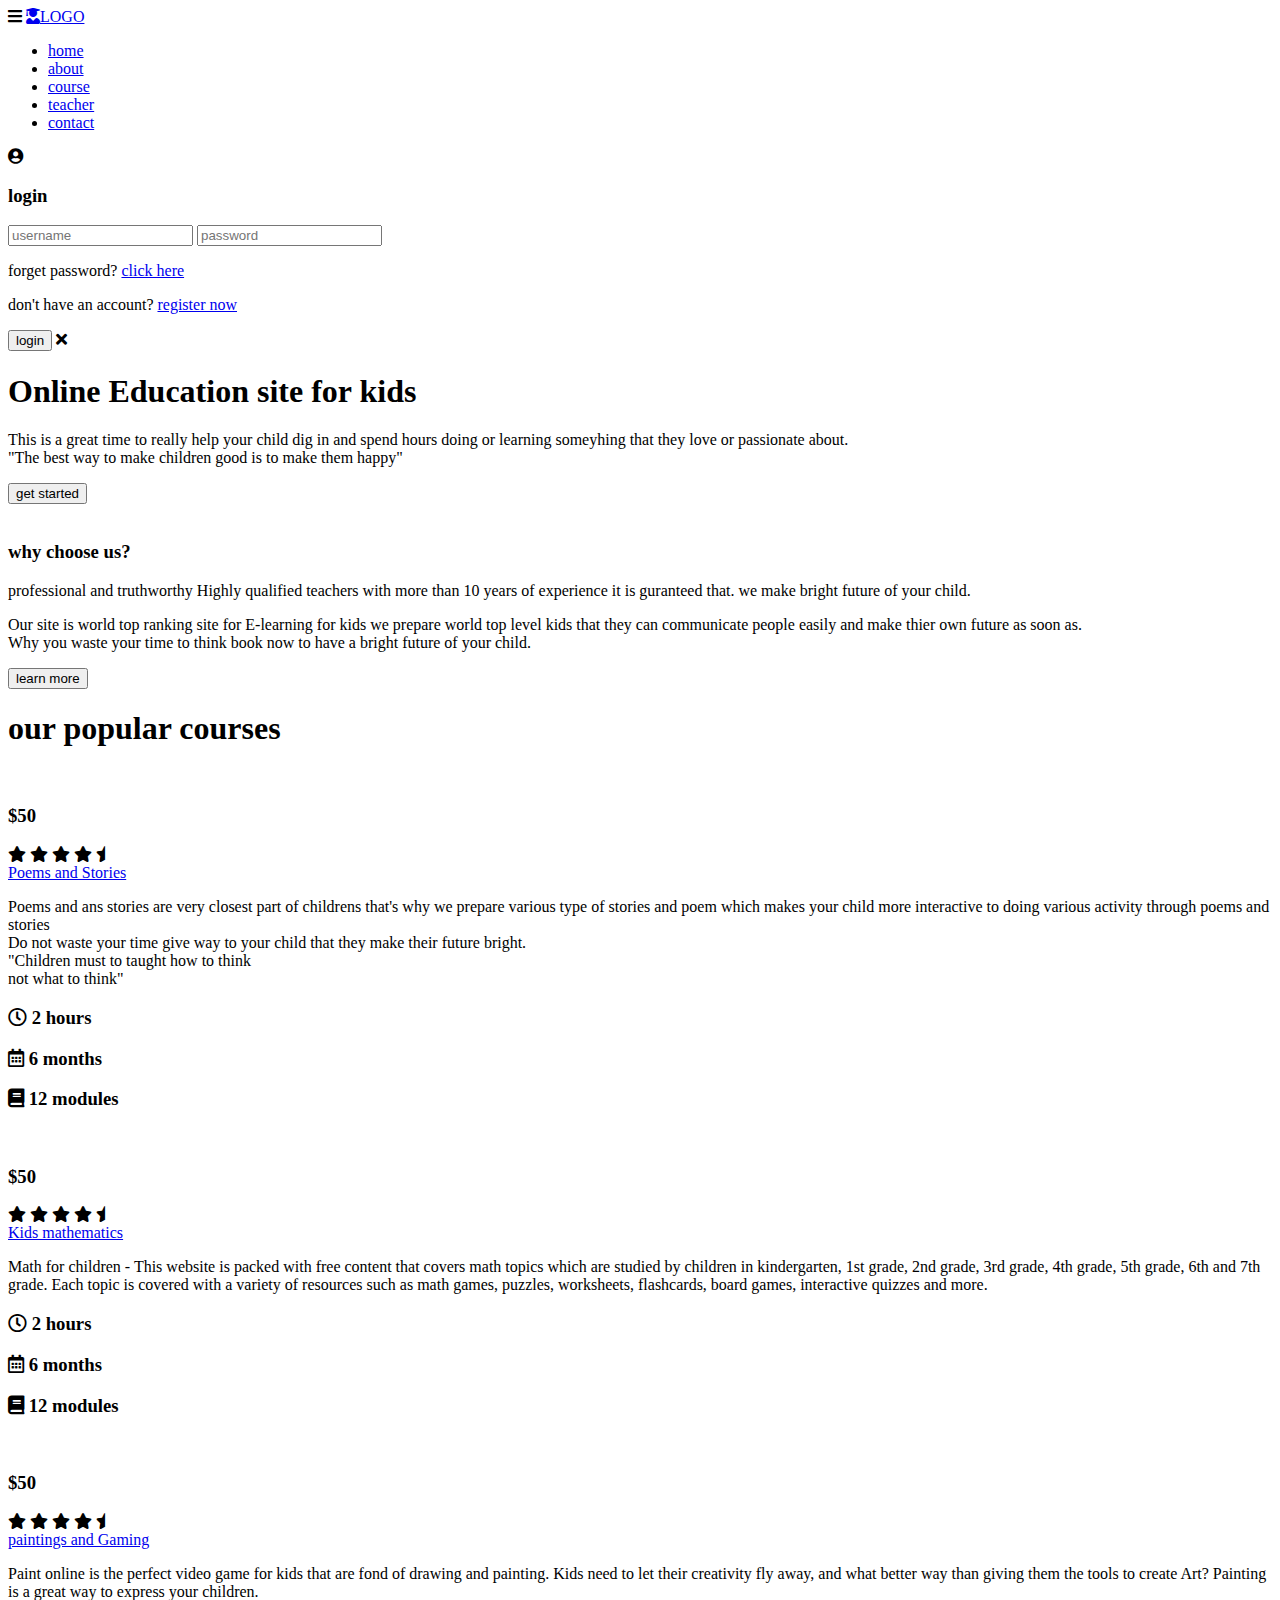
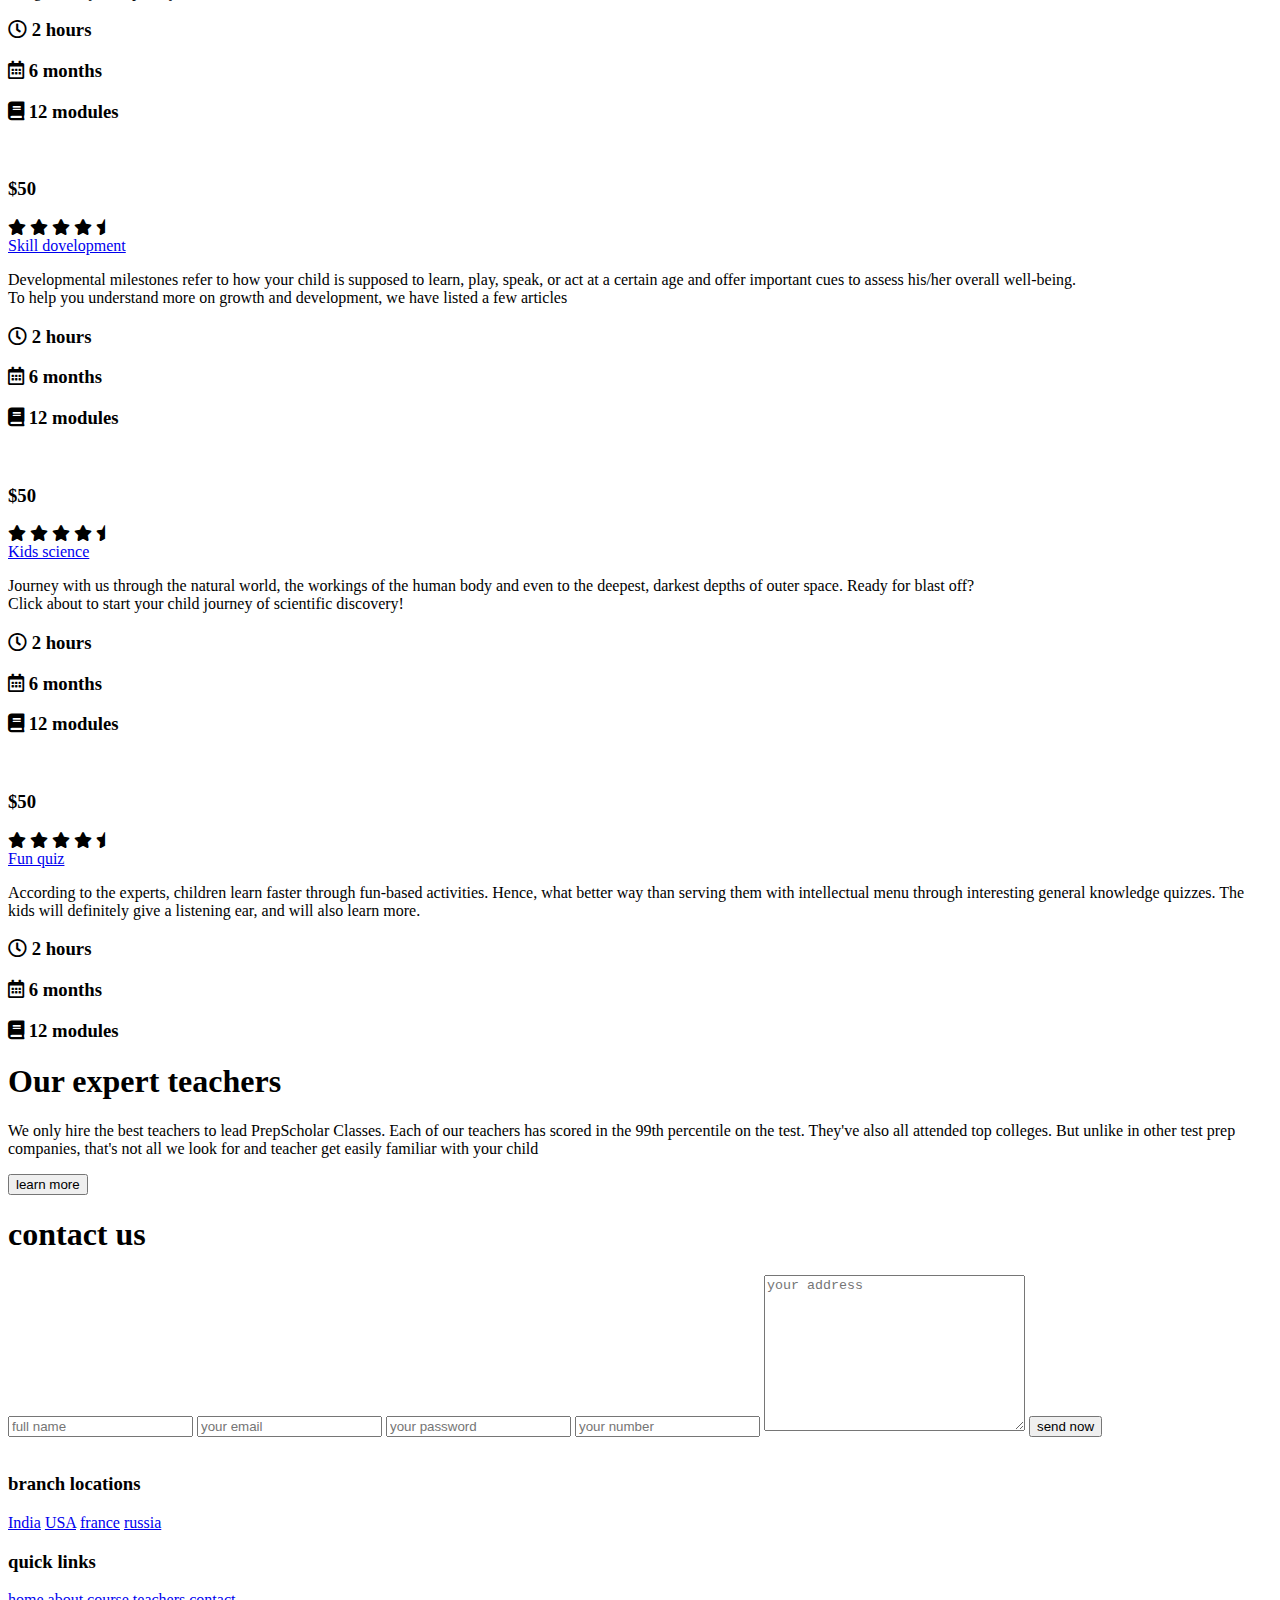
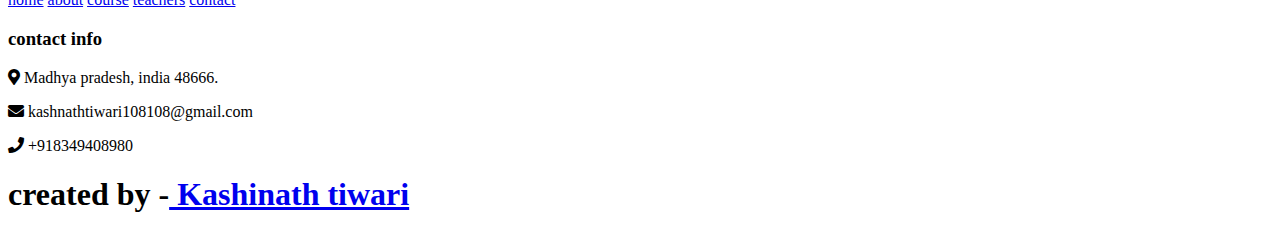
==== index.html @ 3a8af877 "Add files via upload" ====
<!DOCTYPE html>
<html lang="en">
<head>
    <meta charset="UTF-8">
    <meta name="viewport" content="width=device-width, initial-scale=1.0">
    <title></title>

    <!-- google fonts cdn link  -->
    <link rel="preconnect" href="https://fonts.gstatic.com">
    <link href="https://fonts.googleapis.com/css2?family=Open+Sans:wght@300;400;600&display=swap" rel="stylesheet">

    <!-- font awesome cdn link  -->
    <link rel="stylesheet" href="https://cdnjs.cloudflare.com/ajax/libs/font-awesome/5.15.2/css/all.min.css">

    <!-- custom css file link  -->
    <link rel="stylesheet" href="style2.css">
    

</head>
<body>
   
<!-- header section starts  -->

<header>

    <div id="menu" class="fas fa-bars"></div>

    <a href="#" class="logo"><i class="fas fa-user-graduate"></i>LOGO</a>

    <nav class="navbar">
        <ul>
            <li><a class="active" href="#home">home</a></li>
            <li><a href="#about">about</a></li>
            <li><a href="#course">course</a></li>
            <li><a href="#teacher">teacher</a></li>
            <li><a href="#contact">contact</a></li>
        </ul>
    </nav>

    <div id="login" class="fas fa-user-circle"></div>

</header>

<!-- header section ends -->

<!-- login form  -->

<div class="login-form">

    <form action="">
        <h3>login</h3>
        <input type="email" placeholder="username" class="box">
        <input type="password" placeholder="password" class="box">
        <p>forget password? <a href="#">click here</a></p>
        <p>don't have an account? <a href="#">register now</a></p>
        <input type="submit" class="btn" value="login">
        <i class="fas fa-times"></i>
    </form>

</div>

<!-- home section starts  -->

<section class="home" id="home">

    <h1>Online Education site for kids </h1>
    <p>This is a great time to really help your child dig in and spend hours doing or learning someyhing that they love or passionate about. <br>
        "The best way to make children good  is to make them happy" </p>
    <a href="#"><button class="btn">get started</button></a>

    <div class="shape"></div>

</section>

<!-- home section ends -->

<!-- about section starts  -->

<section class="about" id="about">

    <div class="image">
        <img src="choose.html" alt="">
    </div>

    <div class="content">
        <h3>why choose us?</h3>
        <p> professional and truthworthy Highly qualified teachers with more than 10 years of experience it is guranteed  that. we make bright future  of your child.</p>
        <p>Our site is world top ranking site for E-learning for kids we prepare world top level kids that they can communicate people easily and make thier own future as soon as. <br>Why you waste your time to think book now to have a bright future of your child.</p>
        <a href="#"><button class="btn">learn more</button></a>
    </div>

</section>

<!-- about section ends -->

<!-- course section starts  -->

<section class="course" id="course">

<h1 class="heading">our popular courses</h1>    

<div class="box-container">

    <div class="box">
        <img src="cimages6.html" alt="">
        <h3 class="price">$50</h3>
        <div class="content">
            <div class="stars">
                <i class="fas fa-star"></i>
                <i class="fas fa-star"></i>
                <i class="fas fa-star"></i>
                <i class="fas fa-star"></i>
                <i class="fas fa-star-half"></i>
            </div>
            <a href="#" class="title">Poems and Stories</a>
            <p>Poems and ans stories are very closest part of childrens that's why we prepare various type of stories and poem which makes your child more interactive to doing various activity through poems and stories <br> Do not waste your time  give way to your child that they make their future bright. <br> "Children must to taught how to think <br> not what to think"</p>
            <div class="info">
                <h3> <i class="far fa-clock"></i> 2 hours </h3>
                <h3> <i class="far fa-calendar-alt"></i> 6 months </h3>
                <h3> <i class="fas fa-book"></i> 12 modules </h3>
            </div>
        </div>
    </div>

    <div class="box">
        <img src="cimage5.html" alt="">
        <h3 class="price">$50</h3>
        <div class="content">
            <div class="stars">
                <i class="fas fa-star"></i>
                <i class="fas fa-star"></i>
                <i class="fas fa-star"></i>
                <i class="fas fa-star"></i>
                <i class="fas fa-star-half"></i>
            </div>
            <a href="#" class="title">Kids mathematics</a>
            <p>Math for children - This website is packed with free content that covers math topics which are studied by children in kindergarten, 1st grade, 2nd grade, 3rd grade, 4th grade, 5th grade, 6th and 7th grade. Each topic is covered with a variety of resources such as math games, puzzles, worksheets, flashcards, board games, interactive quizzes and more.</p>
            <div class="info">
                <h3> <i class="far fa-clock"></i> 2 hours </h3>
                <h3> <i class="far fa-calendar-alt"></i> 6 months </h3>
                <h3> <i class="fas fa-book"></i> 12 modules </h3>
            </div>
        </div>
    </div>

    <div class="box">
        <img src="cimage22.html" alt="">
        <h3 class="price">$50</h3>
        <div class="content">
            <div class="stars">
                <i class="fas fa-star"></i>
                <i class="fas fa-star"></i>
                <i class="fas fa-star"></i>
                <i class="fas fa-star"></i>
                <i class="fas fa-star-half"></i>
            </div>
            <a href="#" class="title"> paintings and Gaming </a>
            <p>Paint online is the perfect video game for kids that are fond of drawing and painting. Kids need to let their creativity fly away, and what better way than giving them the tools to create Art? Painting is a great way to express your children.</p>
            <div class="info">
                <h3> <i class="far fa-clock"></i> 2 hours </h3>
                <h3> <i class="far fa-calendar-alt"></i> 6 months </h3>
                <h3> <i class="fas fa-book"></i> 12 modules </h3>
            </div>
        </div>
    </div>

    <div class="box">
        <img src="cimage4.html" alt="">
        <h3 class="price">$50</h3>
        <div class="content">
            <div class="stars">
                <i class="fas fa-star"></i>
                <i class="fas fa-star"></i>
                <i class="fas fa-star"></i>
                <i class="fas fa-star"></i>
                <i class="fas fa-star-half"></i>
            </div>
            <a href="#" class="title">Skill dovelopment</a>
            <p>Developmental milestones refer to how your child is supposed to learn, play, speak, or act at a certain age and offer important cues to assess his/her overall well-being. <br>To help you understand more on growth and development, we have listed a few articles
            </p>
            <div class="info">
                <h3> <i class="far fa-clock"></i> 2 hours </h3>
                <h3> <i class="far fa-calendar-alt"></i> 6 months </h3>
                <h3> <i class="fas fa-book"></i> 12 modules </h3>
            </div>
        </div>
    </div>

    <div class="box">
        <img src="c2image.html" alt="">
        <h3 class="price">$50</h3>
        <div class="content">
            <div class="stars">
                <i class="fas fa-star"></i>
                <i class="fas fa-star"></i>
                <i class="fas fa-star"></i>
                <i class="fas fa-star"></i>
                <i class="fas fa-star-half"></i>
            </div>
            <a href="#" class="title">Kids science</a>
            <p>Journey with us through the natural world, the workings of the human body and even to the deepest, darkest depths of outer space.
                Ready for blast off? <br> Click about to start your child journey of scientific discovery!</p>
            <div class="info">
                <h3> <i class="far fa-clock"></i> 2 hours </h3>
                <h3> <i class="far fa-calendar-alt"></i> 6 months </h3>
                <h3> <i class="fas fa-book"></i> 12 modules </h3>
            </div>
        </div>
    </div>

    <div class="box">
        <img src="c1imagestt.html" alt="">
        <h3 class="price">$50</h3>
        <div class="content">
            <div class="stars">
                <i class="fas fa-star"></i>
                <i class="fas fa-star"></i>
                <i class="fas fa-star"></i>
                <i class="fas fa-star"></i>
                <i class="fas fa-star-half"></i>
            </div>
            <a href="#" class="title">Fun quiz</a>
            <p>According to the experts, children learn faster through fun-based activities. Hence, what better way than serving them with intellectual menu through interesting general knowledge quizzes. The kids will definitely give a listening ear, and will also learn more.</p>
            <div class="info">
                <h3> <i class="far fa-clock"></i> 2 hours </h3>
                <h3> <i class="far fa-calendar-alt"></i> 6 months </h3>
                <h3> <i class="fas fa-book"></i> 12 modules </h3>
            </div>
        </div>
    </div>

</div>

</section>

<!-- course section ends -->

<!-- teacher section starts  -->

<section class="teacher" id="teacher">

<h1 class="heading">Our expert teachers</h1>

<P>We only hire the best teachers to lead PrepScholar Classes. Each of our teachers has scored in the 99th percentile on the test. They've also all attended top colleges. But unlike in other test prep companies, that's not all we look for and teacher get easily familiar with your child</P>

<a href="#"><button class="btn">learn more</button></a>

</section>

<!-- teacher section ends -->

<!-- contact section starts  -->

<section class="contact" id="contact">

<h1 class="heading">contact us</h1>

<div class="row">

    <form action="">
        <input type="text" placeholder="full name" class="box">
        <input type="email" placeholder="your email" class="box">
        <input type="password" placeholder="your password" class="box">
        <input type="number" placeholder="your number" class="box">
        <textarea name="" id="" cols="30" rows="10" class="box address" placeholder="your address"></textarea>
        <input type="submit" class="btn" value="send now">
    </form>

    <div class="image">
        <img src="contctttttt.html" alt="">
    </div>

</div>

</section>

<!-- contact section ends -->

<!-- footer section starts  -->

<div class="footer">

    <div class="box-container">

        <div class="box">
            <h3>branch locations</h3>
            <a href="#">India</a>
            <a href="#">USA</a>
            <a href="#">france</a>
            <a href="#">russia</a>
        </div>

        <div class="box">
            <h3>quick links</h3>
            <a href="#">home</a>
            <a href="#">about</a>
            <a href="#">course</a>
            <a href="#">teachers</a>
            <a href="#">contact</a>
        </div>

        <div class="box">
            <h3>contact info</h3>
            <p> <i class="fas fa-map-marker-alt"></i> Madhya pradesh, india 48666. </p>
            <p> <i class="fas fa-envelope"></i> kashnathtiwari108108@gmail.com </p>
            <p> <i class="fas fa-phone"></i> +918349408980</p>
        </div>

    </div>

    <h1 class="credit">created by -<a href="#"> Kashinath tiwari </a> </h1>

</div>

<!-- footer section ends -->





















<!-- jquery cdn link  -->
<script src="https://cdnjs.cloudflare.com/ajax/libs/jquery/3.6.0/jquery.min.js"></script>

<!-- custom js file link  -->
<script src="script.js"></script>

</body>
</html>
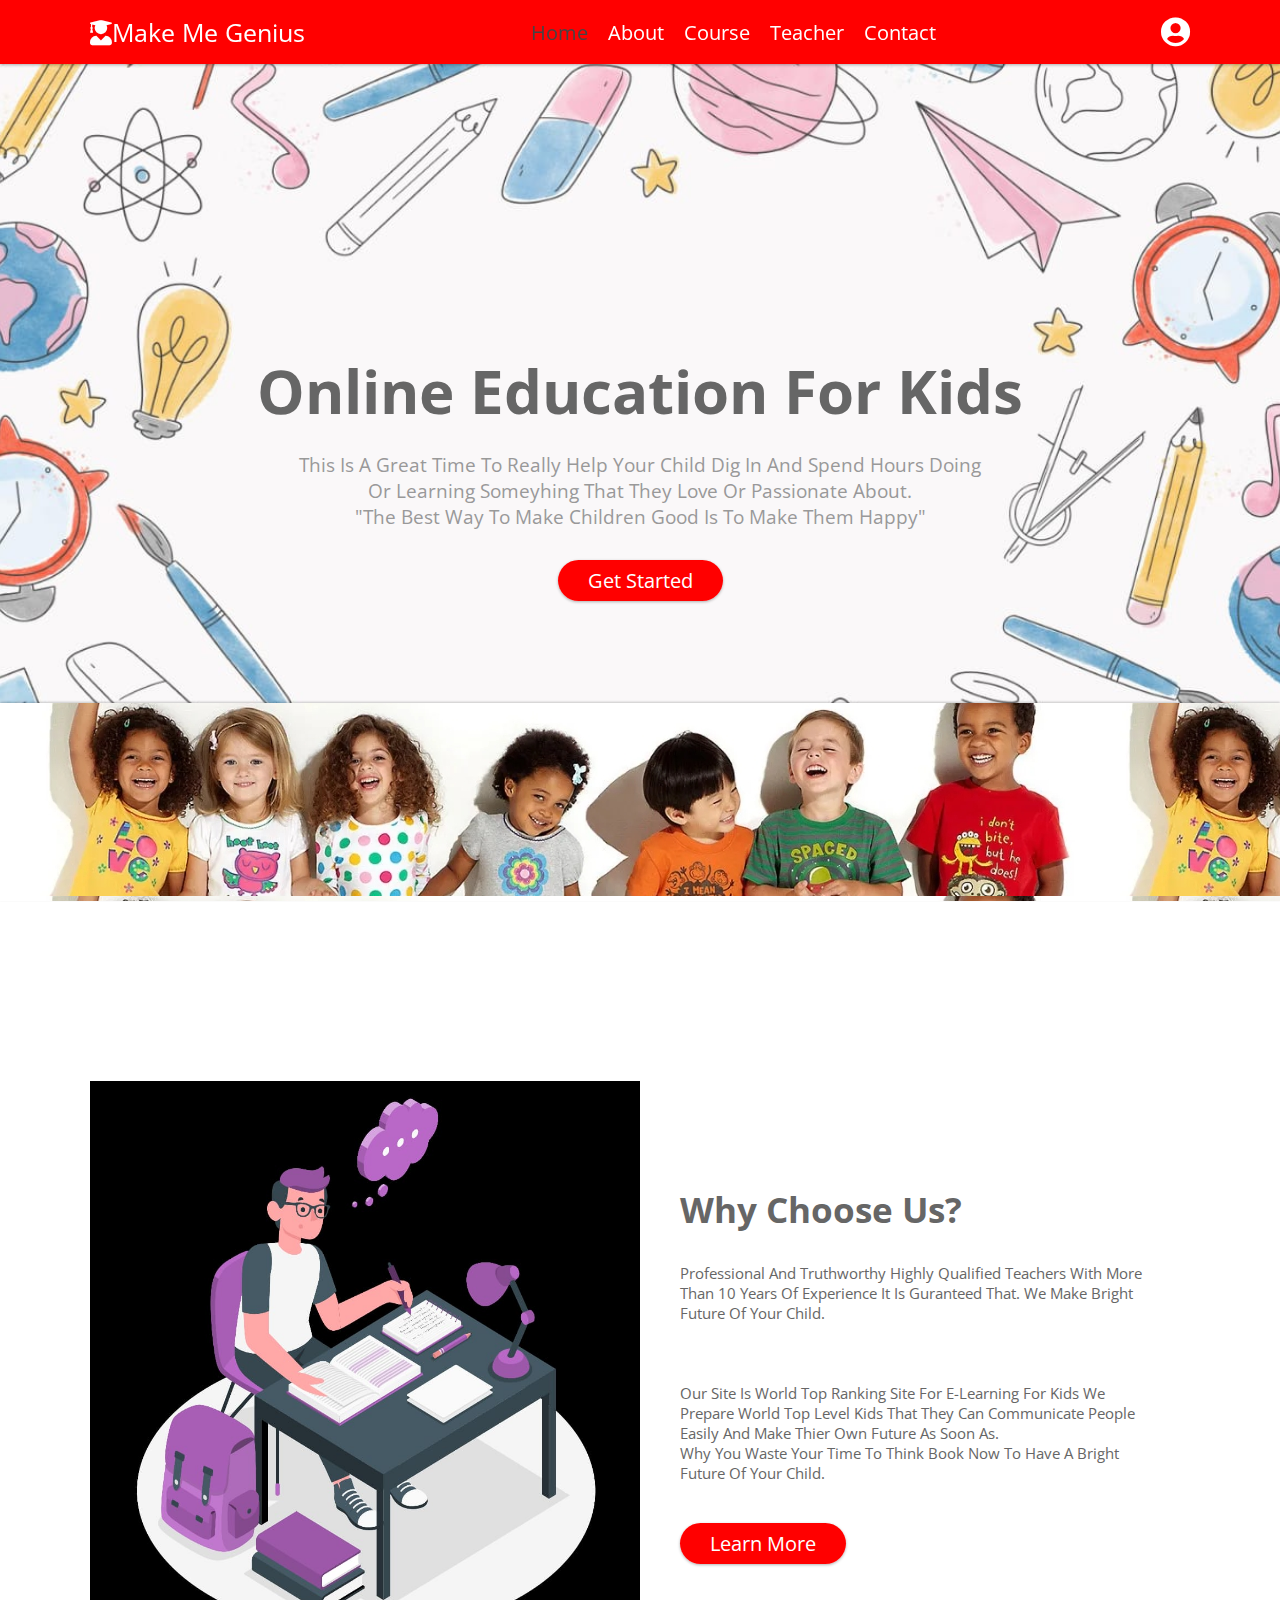
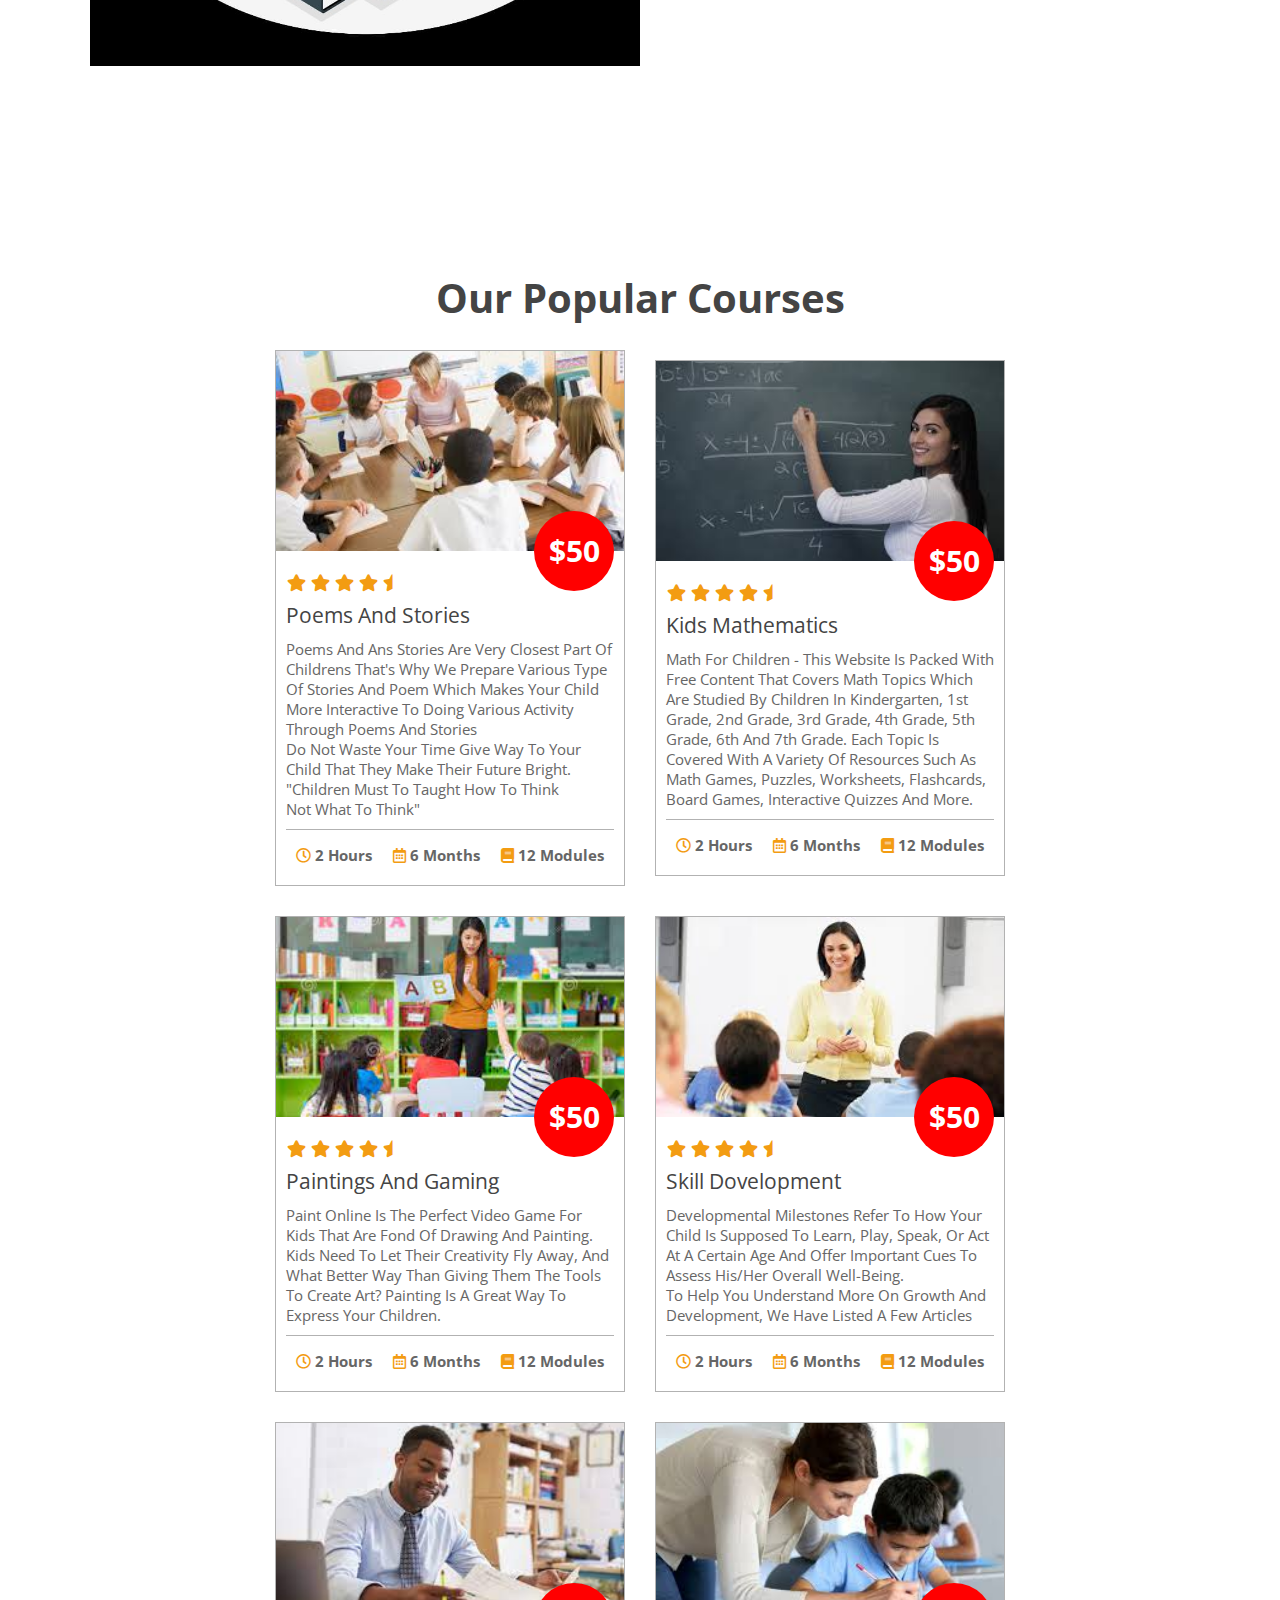
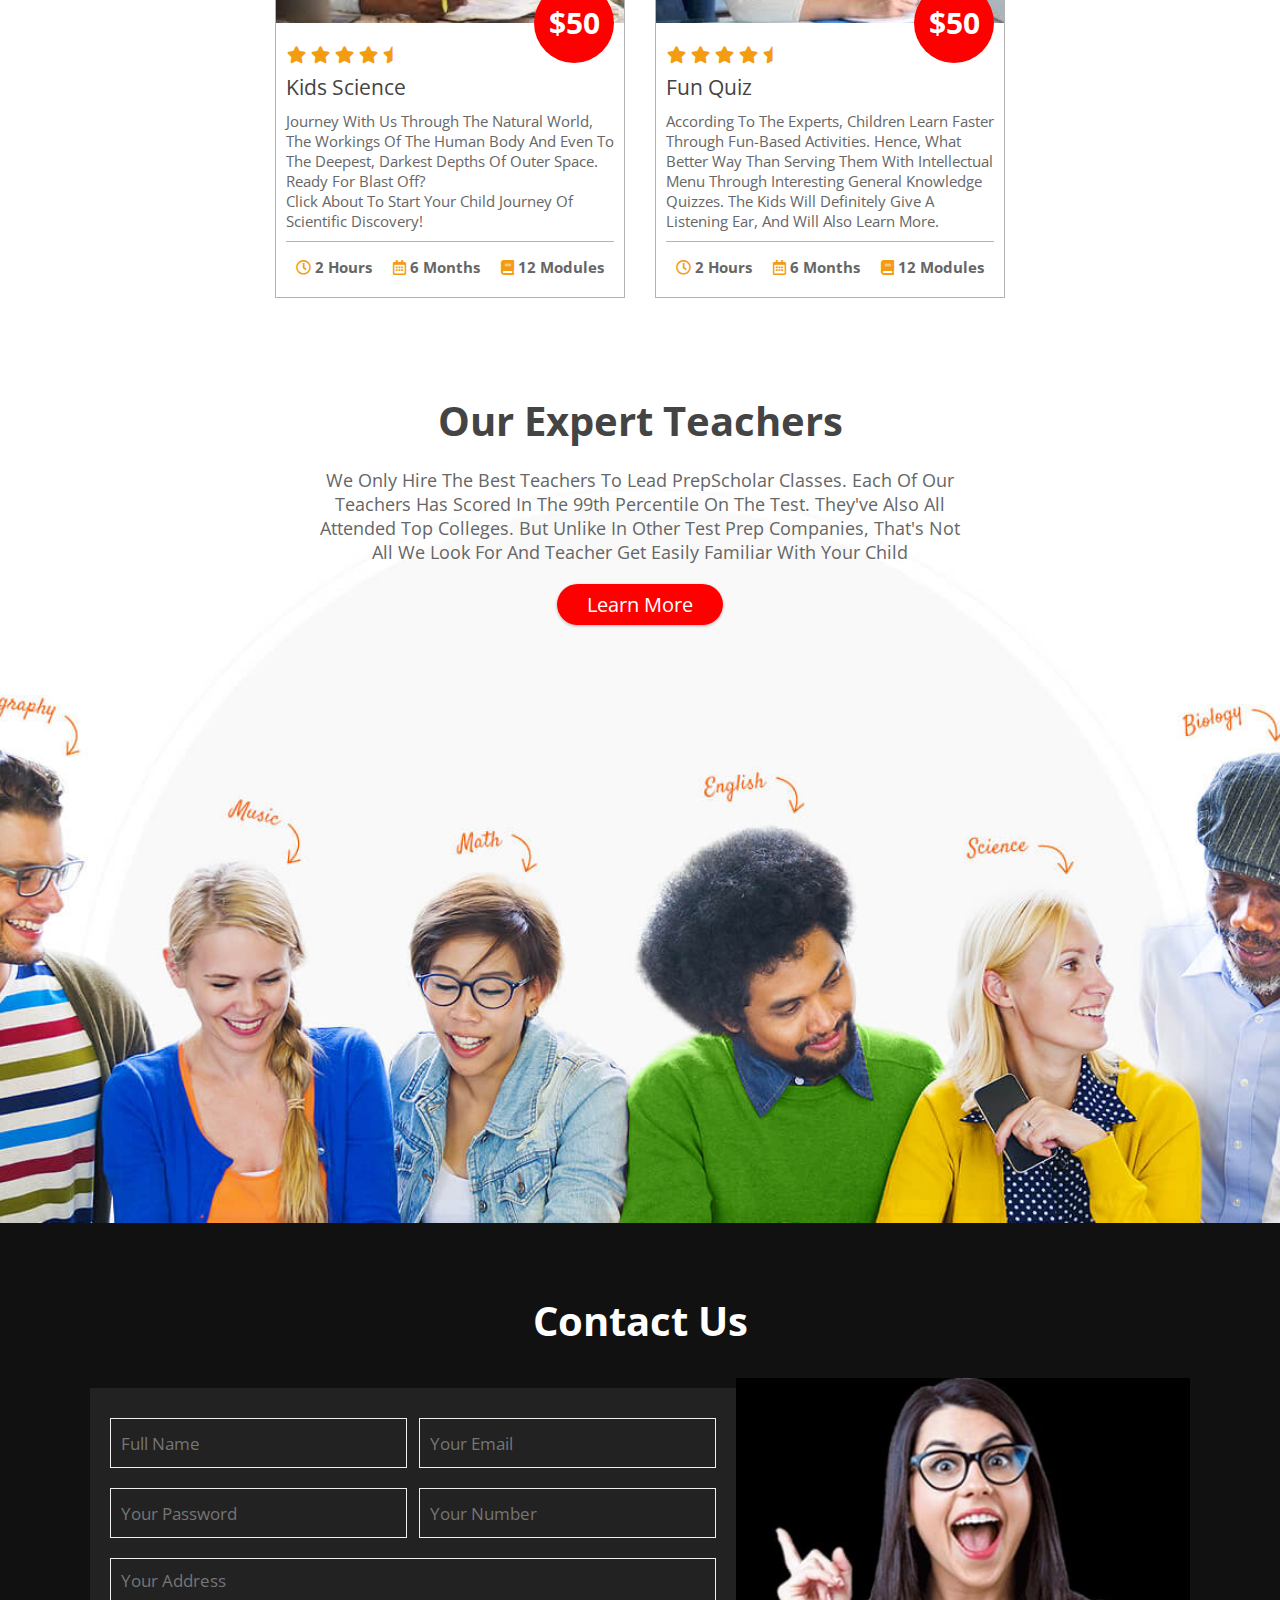
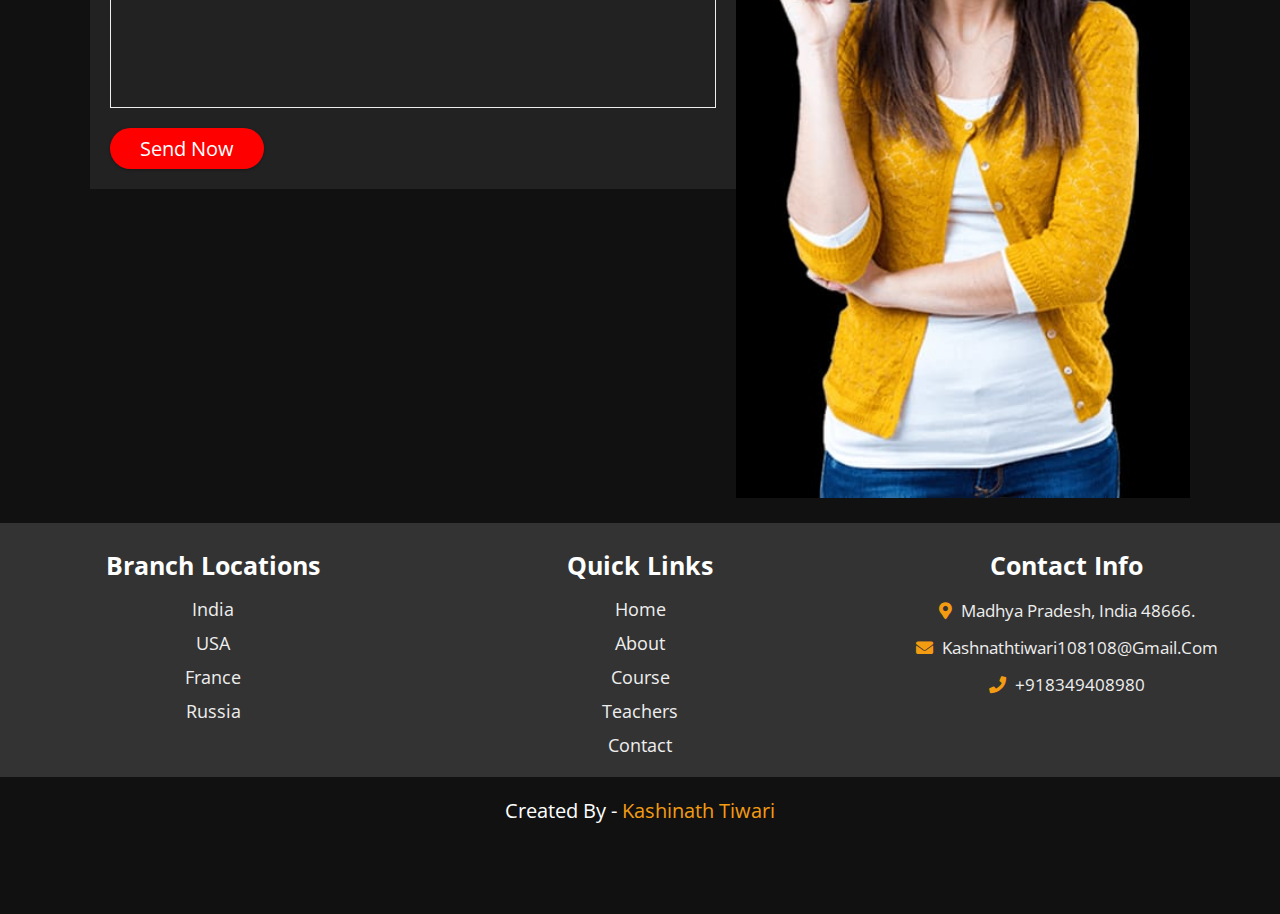
==== commit 9e7da80d: "Add files via upload" ====
--- a/index.html
+++ b/index.html
@@ -25,7 +25,7 @@
 
     <div id="menu" class="fas fa-bars"></div>
 
-    <a href="#" class="logo"><i class="fas fa-user-graduate"></i>LOGO</a>
+    <a href="#" class="logo"><i class="fas fa-user-graduate"></i>Make me genius</a>
 
     <nav class="navbar">
         <ul>
@@ -63,7 +63,7 @@
 
 <section class="home" id="home">
 
-    <h1>Online Education site for kids </h1>
+    <h1>Online Education for kids </h1>
     <p>This is a great time to really help your child dig in and spend hours doing or learning someyhing that they love or passionate about. <br>
         "The best way to make children good  is to make them happy" </p>
     <a href="#"><button class="btn">get started</button></a>
--- a/style2.css
+++ b/style2.css
@@ -0,0 +1,608 @@
+:root{
+    --gradient:linear-gradient(90deg, red, red);
+}
+
+*{
+    font-family: 'Open Sans', sans-serif;
+    margin:0; padding:0;
+    box-sizing: border-box;
+    border:none; outline: none;
+    text-decoration: none;
+    text-transform: capitalize;
+    transition: all .2s linear;
+}
+
+*::selection{
+    background:#f1c40f;
+    color:#fff;
+}
+
+html{
+    font-size: 62.5%;
+    overflow-x: hidden;
+}
+
+html::-webkit-scrollbar{
+    width:1.5rem;
+}
+
+html::-webkit-scrollbar-track{
+    background:#333;
+}
+
+html::-webkit-scrollbar-thumb{
+    background:linear-gradient(blue, red);
+}
+
+section{
+    min-height: 100vh;
+    padding:1rem 7%;
+    padding-top:6rem;
+}
+
+.btn{
+    padding:.7rem 3rem;
+    font-size: 2rem;
+    color:#fff;
+    background:var(--gradient);
+    border-radius: 5rem;
+    margin-top: 1rem;
+    cursor: pointer;
+    box-shadow: 0 .1rem .3rem rgba(0,0,0,.3);
+    position: relative;
+    overflow: hidden;
+    z-index: 0;
+}
+
+.btn::before{
+    content: '';
+    position: absolute;
+    top:-1rem; left:-100%;
+    background:#fff9;
+    height:150%;
+    width:20%;
+    transform: rotate(25deg);
+    z-index: -1;
+}
+
+.btn:hover::before{
+    transition: .3s linear;
+    left: 120%;
+}
+
+.heading{
+    color:#444;
+    padding:1rem;
+    font-size: 4rem;
+    text-align: center;
+}
+
+header{
+    width: 100%;
+    display: flex;
+    align-items: center;
+    justify-content: space-between;
+    position: fixed;
+    top:0; left: 0;
+    z-index: 1000;
+    padding:1.5rem 7%;
+    background:var(--gradient);
+    box-shadow: 0 .1rem .3rem rgba(0,0,0,.3);
+}
+
+header .logo{
+    color:#fff;
+    font-size: 2.5rem;
+}
+
+header .navbar ul{
+    display: flex;
+    align-items: center;
+    justify-content: center;
+    list-style: none;
+}
+
+header .navbar ul li{
+    margin:0 1rem;
+}
+
+header .navbar ul li a{
+    font-size: 2rem;
+    color:#fff;
+}
+
+header .navbar ul li a.active,
+header .navbar ul li a:hover{
+    color:#444;
+}
+
+header #login{
+    font-size: 3rem;
+    color:#fff;
+    cursor: pointer;
+}
+
+header #login:hover{
+    color:#444;
+}
+
+header #menu{
+    font-size: 3rem;
+    color:#fff;
+    cursor: pointer;
+    display: none;
+}
+
+.login-form{
+    height:100%;
+    width:100%;
+    position: fixed;
+    top:-120%; left: 0;
+    z-index: 1000;
+    background:rgba(0,0,0,.5);
+    display: flex;
+    align-items: center;
+    justify-content: center;
+}
+
+.login-form.popup{
+    top:0;
+}
+
+.login-form form{
+    width:35rem;
+    background:#fff;
+    margin:0 2rem;
+    padding:1rem 3rem;
+    border-radius: .5rem;
+    box-shadow: 0 .1rem .3rem #333;
+    position: relative;
+}
+
+.login-form form h3{
+    font-size: 3rem;
+    color:#f39c12;
+    padding:1rem 0;
+}
+
+.login-form form .box{
+    width:100%;
+    padding:1rem 0;
+    margin:1rem 0;
+    border-bottom: .2rem solid #666;
+    font-size: 1.6rem;
+    color:#333;
+    text-transform: none;
+}
+
+.login-form form .box::placeholder{
+    text-transform: capitalize;
+}
+
+.login-form form .box:focus{
+    border-color: #f39c12;
+}
+
+.login-form form .box:nth-child(3){
+    margin-bottom: 5rem;
+}
+
+.login-form form p{
+    font-size: 1.4rem;
+    color:#666;
+    padding:.5rem 0;
+}
+
+.login-form form p a{
+    color:#f39c12;
+}
+
+.login-form form .btn{
+    width: 100%;
+    margin:2rem 0;
+}
+
+.login-form form .btn:hover{
+    background:#444;
+}
+
+.login-form form .fa-times{
+    position: absolute;
+    top:1.5rem; right:2rem;
+    font-size: 2.5rem;
+    cursor: pointer;
+    color:#999;
+}
+
+.login-form form .fa-times:hover{
+    color:#444;
+}
+
+.home{
+    display: flex;
+    align-items: center;
+    justify-content: center;
+    flex-flow: column;
+    background:url(bg1.jpeg) no-repeat;
+    background-size: cover;
+    background-position: center;
+    background-attachment: fixed;
+    position: relative;
+    text-align: center;
+    
+}
+
+.home h1{
+    font-size: 6rem;
+    color:#666;
+    
+
+}
+
+.home p{
+    font-size: 1.9rem;
+    color:#999;
+    padding:20px 0;
+    width:70rem;
+}
+
+.home .shape{
+    position: absolute;
+    bottom:-.50px; left: 0;
+    height:22%;
+    width:100%;
+    background:url(shape1.html);
+    block-size: 10 15rem;
+    filter: drop-shadow(0 -.1rem .1rem rgba(0,0,0,.2));
+    animation: animate 10s linear infinite;
+    
+}
+
+@keyframes animate{
+
+    0%{
+        background-position-x: 0rem;
+    }
+
+    100%{
+        background-position-x: 100rem;
+    }
+
+}
+
+.about{
+    display: flex;
+    align-items: center;
+    justify-content: center;
+    flex-wrap: wrap;
+}
+
+.about .image{
+    flex:1 1 40rem;
+
+}
+
+.about .image img{
+    height:65vh;
+    width:100%;
+}
+
+.about .content{
+    flex:1 1 40rem;
+    padding: 40px;
+}
+
+.about .content h3{
+    font-size: 3.5rem;
+    color:#666;
+
+}
+
+.about .content p{
+    font-size: 1.5rem;
+    color:#666;
+    padding: 30px 0;
+}
+
+.course .box-container{
+    display: flex;
+    align-items: center;
+    justify-content: center;
+    flex-wrap: wrap;
+}
+
+.course .box-container .box{
+    width:35rem;
+    border:.1rem solid rgba(0,0,0,.3);
+    position: relative;
+    margin:1.5rem;  
+}
+
+.course .box-container .box img{
+    height:20rem;
+    width: 100%;
+    object-fit: cover;
+}
+
+.course .box-container .box .content{
+    padding:1rem;
+}
+
+.course .box-container .box .content .stars i{
+    color:#f39c12;
+    font-size: 1.7rem;
+    padding:1rem .1rem;
+}
+
+.course .box-container .box .content .title{
+    color:#444;
+    font-size: 2.1rem;
+}
+
+.course .box-container .box .content .title:hover{
+    text-decoration: underline;
+}
+
+.course .box-container .box .content p{
+    padding:1rem 0;
+    color:#666;
+    font-size: 1.5rem;
+}
+
+.course .box-container .box .content .info{
+    display: flex;
+    justify-content: space-between;
+    align-items: center;
+    padding-top: .5rem;
+    border-top: .1rem solid rgba(0,0,0,.3);
+}
+
+.course .box-container .box .content .info h3{
+    font-size: 1.5rem;
+    padding:1rem;
+    color:#666;
+}
+
+.course .box-container .box .content .info h3 i{
+    color:#f39c12;
+}
+
+.course .box-container .box .price{
+    position: absolute;
+    top:16rem; right:1rem;
+    height:8rem;
+    width:8rem;
+    line-height: 8rem;
+    text-align: center;
+    border-radius: 50%;
+    background:var(--gradient);
+    color:#fff;
+    font-size: 3rem;
+}
+
+.teacher{
+    text-align: center;
+    background:url(teachers111.html) no-repeat;
+    background-size: cover;
+    background-position: bottom;
+}
+
+.teacher p{
+    font-size: 1.8rem;
+    color:#666;
+    width:65rem;
+    margin:1rem auto;
+}
+
+.contact{
+    background:#111;
+}
+
+.contact .heading{
+    color:#fff;
+}
+
+.contact .row{
+    display: flex;
+    align-items: flex-start;
+    justify-content: center;
+    flex-wrap: wrap;
+}
+
+.contact .row form{
+    flex:1 1 50rem;
+    background:#222;
+    padding:2rem;
+    display: flex;
+    justify-content: space-between;
+    flex-wrap: wrap;
+    margin-top: 3rem;
+    align-items: flex-start;
+}
+
+.contact .row form .box{
+    height:5rem;
+    width:49%;
+    border:.1rem solid #eee;
+    padding:0 1rem;
+    margin:1rem 0;
+    font-size: 1.7rem;
+    color:#fff;
+    background:none;
+    text-transform: none;
+}
+
+.contact .row form .box:focus{
+    border-color: #f39c12;
+}
+
+.contact .row form .box::placeholder{
+    text-transform: capitalize;
+}
+
+.contact .row form .address{
+    height:15rem;
+    padding:1rem;
+    resize: none;
+    width:100%;
+}
+
+.contact .row form .btn:hover{
+    background:#fff;
+    color:#333;
+}
+
+.contact .row .image img{
+    height: 80vh;
+    margin-top: 2rem;
+}
+
+.footer{
+    background:#333;
+}
+
+.footer .box-container{
+    display: flex;
+    justify-content: center;
+    flex-wrap: wrap;
+}
+
+.footer .box-container .box{
+    margin:1.5rem;
+    text-align: center;
+    flex:1 1 25rem;
+}
+
+.footer .box-container .box h3{
+    font-size: 2.5rem;
+    color:#fff;
+    padding:1rem 0;
+}
+
+.footer .box-container .box p{
+    font-size: 1.7rem;
+    color:#eee;
+    padding:.7rem 0;
+}
+
+.footer .box-container .box p i{
+    padding-right: .5rem;
+    color:#f39c12;
+}
+
+.footer .box-container .box a{
+    font-size: 1.8rem;
+    display: block;
+    padding:.5rem 0;
+    color:#eee;
+}
+
+.footer .box-container .box a:hover{
+    text-decoration: underline;
+}
+
+.footer .credit{
+    padding:2rem 1rem;
+    font-size: 2rem;
+    color:#fff;
+    background:#111;
+    text-align: center;
+    font-weight: normal;
+    padding-bottom: 9rem;
+}
+
+.footer .credit a{
+    color:#f39c12
+}
+
+
+
+
+
+
+
+
+
+
+
+
+
+
+
+/* media queries  */
+
+@media (max-width:768px){
+
+    html{
+        font-size: 55%;
+    }
+
+    header #menu{
+        display: block;
+    }
+
+    header .navbar{
+        position: fixed;
+        top:-120%; left:0;
+        width:100%;
+        background:#444;
+    }
+
+    header .navbar ul{
+        flex-flow: column;
+        padding:2rem 0;
+    }
+
+    header .navbar ul li{
+        margin:1.5rem 0;
+        text-align: center;
+        width:100%;
+    }
+
+    header .navbar ul li a{
+        font-size: 2.5rem;
+        display: block;
+    }
+
+    header .navbar ul li a.active,
+    header .navbar ul li a:hover{
+        color:#f39c12;
+    }
+
+    .fa-times{
+        transform: rotate(180deg);
+    }
+
+    header .navbar.nav-toggle{
+        top:6.4rem;
+    }
+
+    .home h1{
+        font-size: 4rem;
+    }
+
+    .home p{
+        width: auto;
+    }
+
+    .teacher p{
+        width:auto;
+    }
+
+    .contact .row .image{
+        display: none;
+    }
+
+}
+
+@media (max-width:500px){
+
+    html{
+        font-size: 50%;
+    }
+
+    .contact .row form .box{
+        width:100%;
+    }
+
+}